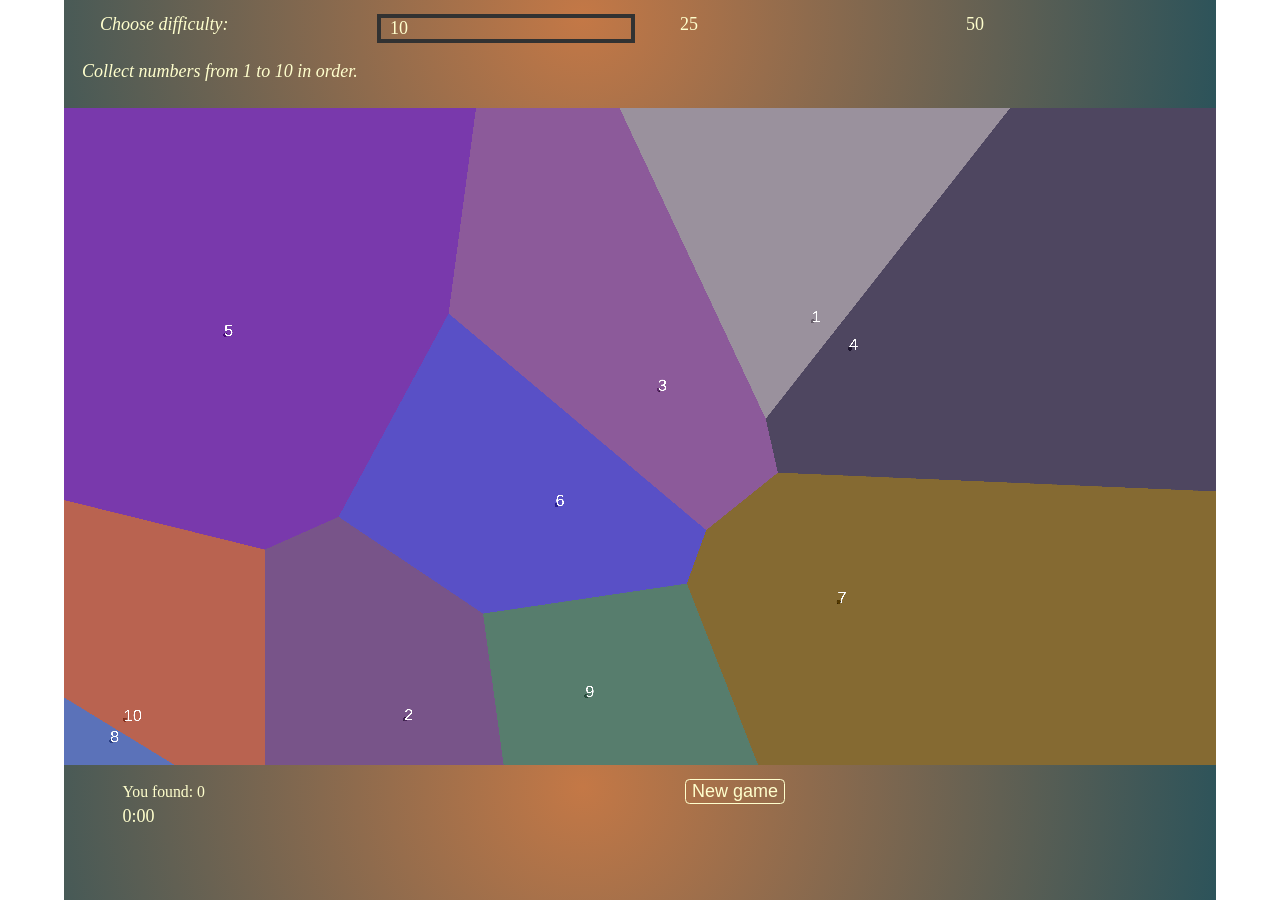
==== index.html @ ceb4eca8 "cleanup" ====
<!DOCTYPE>
<html oncontextmenu="return false">
<head>
    <meta charset="UTF-8">
    <!--<meta http-equiv="refresh" content="0.5" > -->
    <meta name="Description" CONTENT="Voronoi">
    <meta name="viewport" content="height=device-height, initial-scale=1, maximum-scale=1, user-scalable=no">

    <!--<script src="/sdk.js"></script>-->
    <title>Voronoi</title>

    <!--Path from the root, not from template folder, BC gets mover anyway-->
    <link href="general_functions/general_style_helper.css" rel="stylesheet" type="text/css">
    <link href="style.css" rel="stylesheet" type="text/css">
    <script src="general_functions/canvas_draw.js"></script>
    <script src="general_functions/data_tools.js"></script>
    <script src="general_functions/interface_helpers.js"></script>
    <script src="general_functions/math_handlers.js"></script>
    <script src="general_functions/mouse_handlers.js"></script>
    <script src="general_functions/style_helpers.js"></script>
    <script src="general_functions/text_helpers.js"></script>
    <script src="general_functions/YA.js"></script>
    <script src="Voronoi.js"></script>
    <script src="game_voronoi.js"></script>

</head>
<body id = "body" onresize="resize()">
<div style="position:fixed; background: radial-gradient(circle at 45% 16%, #c47846, #2c535a);"  id = "upper">

    <div class="tabs">
        <div id="pts_hint" class="tab"></div>
        <div class="tab" id="ten" style="border:0.5vmin solid #323232" onclick="makeTen()">10</div>
        <div class="tab" id="t25"  onclick="makeT25()">25</div>
        <div class="tab" id="t50" onclick="makeT50()">50</div>
    </div>
    <p id="hint" style="font-size:2vmin"></p>
</div>
<canvas style="position:fixed;" id="canvas">
</canvas>
<div style="position:fixed; background: radial-gradient(circle at 45% 16%, #c47846, #2c535a);"  id = "lower">

    <div class="tabs">
        <div class="tab">
            <p style="padding-left:0.5vmin; font-size:1.75vmin" id="progress"></p>
            <p style="padding-left:0.5vmin;" id="timer"></p>
        </div>
        <div class="tab"><button id="newGame" onclick = "newGame()"></button></div>
    </div>



</div>
<p id="lang" style="bottom:0px; left:95vmin; position:fixed; display:none;">Language</p>
</body>

</html>
---- general_functions/general_style_helper.css ----
body {
    -webkit-touch-callout: none; /* iOS Safari */
    -webkit-user-select: none; /* Safari */
    -khtml-user-select: none; /* Konqueror HTML */
    -moz-user-select: none; /* Old versions of Firefox */
    -ms-user-select: none; /* Internet Explorer/Edge */
    user-select: none;
    /* Non-prefixed version, currently
                                     supported by Chrome, Edge, Opera and Firefox */
}

#leaderboard {
    font-size: 2vmin;
    position: absolute;
    bottom: 0px;
    right: 0vw;
    background-color:rgba(255, 255, 255, 0.5);
    display: table;
    width:30vw;
    height:auto;
    text-align: justify;
}
---- style.css ----
button {
    color: rgba(255,255,205,255);
    background: none;
    border-radius: 0.5vmin;
    border: 0.01vmin solid #FFFFCD;
    font-size: 2vmin;
    margin-left: 1vmin;
    margin-right: 1vmin;
}


p {
    color: rgba(255,255,205,255);
    margin-left: 2vmin;
    font-size: 2vmin;
    margin-bottom: 0.5vmin;
    margin-top: 0.5vmin;
}

h1 {
    font-size: 3vmin;
}

div {
    display: block;
}

.tabs{
    display:flex;
    padding:1vmin;
    gap: 2vmin;
}

.tab {
    align-items: center;
    white-space: nowrap;
    width: fit-content;
    overflow: hidden;
    padding-left:1vmin;
    //padding-right:1vmin;
    //margin-right: 2vmin;
    flex:1;
    color: rgba(255,255,205,255);
    margin-left: 2vmin;
    font-size: 2vmin;
    margin-bottom: 0.5vmin;
    margin-top: 0.5vmin;

}
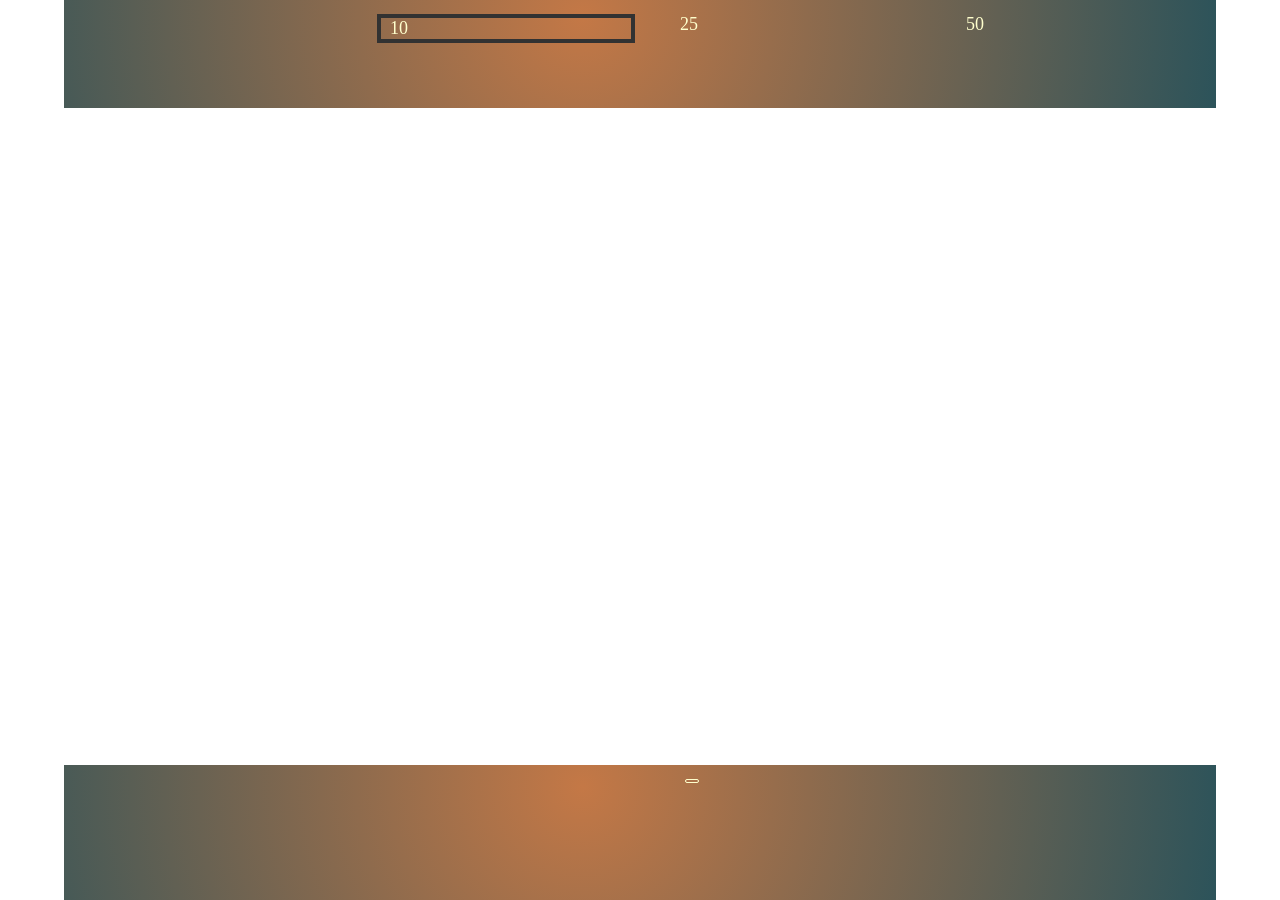
==== commit 0d282ae5: "static" ====
--- a/index.html
+++ b/index.html
@@ -6,7 +6,7 @@
     <meta name="Description" CONTENT="Voronoi">
     <meta name="viewport" content="height=device-height, initial-scale=1, maximum-scale=1, user-scalable=no">
 
-    <!--<script src="/sdk.js"></script>-->
+    <script src="/sdk.js"></script>
     <title>Voronoi</title>
 
     <!--Path from the root, not from template folder, BC gets mover anyway-->
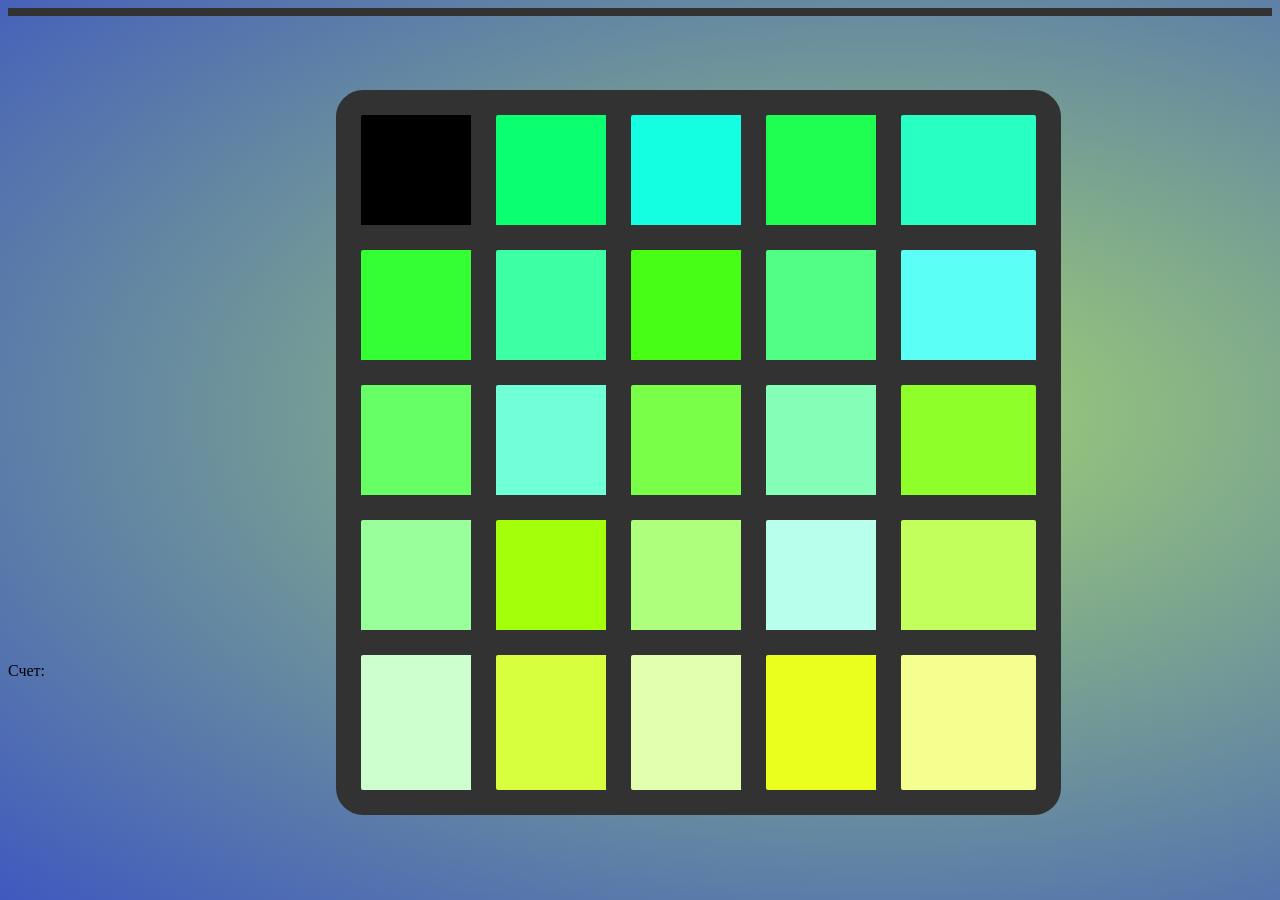
==== commit d70a905a: "init" ====
--- a/index.html
+++ b/index.html
@@ -3,16 +3,15 @@
 <head>
     <meta charset="UTF-8">
     <!--<meta http-equiv="refresh" content="0.5" > -->
-    <meta name="Description" CONTENT="Voronoi">
+    <meta name="Description" CONTENT="FlatRubik">
     <meta name="viewport" content="height=device-height, initial-scale=1, maximum-scale=1, user-scalable=no">
 
-    <script src="/sdk.js"></script>
-    <title>Voronoi</title>
+    <!--<script src="/sdk.js"></script>-->
+    <title>FlatRubik</title>
 
     <!--Path from the root, not from template folder, BC gets mover anyway-->
     <link href="general_functions/general_style_helper.css" rel="stylesheet" type="text/css">
     <link href="style.css" rel="stylesheet" type="text/css">
-    <script src="general_functions/canvas_draw.js"></script>
     <script src="general_functions/data_tools.js"></script>
     <script src="general_functions/interface_helpers.js"></script>
     <script src="general_functions/math_handlers.js"></script>
@@ -20,37 +19,25 @@
     <script src="general_functions/style_helpers.js"></script>
     <script src="general_functions/text_helpers.js"></script>
     <script src="general_functions/YA.js"></script>
-    <script src="Voronoi.js"></script>
-    <script src="game_voronoi.js"></script>
+    <script src="Tile.js"></script>
+    <script src="Field.js"></script>
+    <script src="Game.js"></script>
 
 </head>
-<body id = "body" onresize="resize()">
-<div style="position:fixed; background: radial-gradient(circle at 45% 16%, #c47846, #2c535a);"  id = "upper">
+<body style="background: radial-gradient(ellipse at 69% 46%, #a0d273, #3f59bf);">
 
     <div class="tabs">
-        <div id="pts_hint" class="tab"></div>
-        <div class="tab" id="ten" style="border:0.5vmin solid #323232" onclick="makeTen()">10</div>
-        <div class="tab" id="t25"  onclick="makeT25()">25</div>
-        <div class="tab" id="t50" onclick="makeT50()">50</div>
-    </div>
-    <p id="hint" style="font-size:2vmin"></p>
-</div>
-<canvas style="position:fixed;" id="canvas">
-</canvas>
-<div style="position:fixed; background: radial-gradient(circle at 45% 16%, #c47846, #2c535a);"  id = "lower">
-
-    <div class="tabs">
-        <div class="tab">
-            <p style="padding-left:0.5vmin; font-size:1.75vmin" id="progress"></p>
-            <p style="padding-left:0.5vmin;" id="timer"></p>
-        </div>
-        <div class="tab"><button id="newGame" onclick = "newGame()"></button></div>
+        <div class="tab" id="mandelbrot" style="border:0.5vmin solid #323232" onclick="activateMandelbrot()"></div>
+        <div class="tab" id="burning"  onclick="activateBurning()"></div>
+        <div class="tab" id="inverse" onclick="activateInverse()"></div>
     </div>
 
-
-
-</div>
-<p id="lang" style="bottom:0px; left:95vmin; position:fixed; display:none;">Language</p>
+        <div id="game" style="width:98vw; overflow: hidden; word-wrap: break-word;white-space:pre-wrap;" class="everything" ></div>
+    <div class="low">
+        <p class="lows" id="score">Счет:</p>
+        <p class="lows" id="newGame" style="text-align:center;" onclick="newGame()">New game</p>
+    </div>
+    <p id="lang" style="bottom:0px; left:95vw; position:fixed; display:none;">Language</p>
 </body>
 
 </html>
--- a/style.css
+++ b/style.css
@@ -1,49 +1,20 @@
-button {
-    color: rgba(255,255,205,255);
-    background: none;
-    border-radius: 0.5vmin;
-    border: 0.01vmin solid #FFFFCD;
-    font-size: 2vmin;
-    margin-left: 1vmin;
-    margin-right: 1vmin;
+.everything {
+    display: flex;
+    width: 100vw;
+    height: 70vmin;
+
 }
 
 
-p {
-    color: rgba(255,255,205,255);
-    margin-left: 2vmin;
-    font-size: 2vmin;
-    margin-bottom: 0.5vmin;
-    margin-top: 0.5vmin;
+.cell {
+    background-color: rgba(205,205,205,255);
+    color: rgba(50,50,50,255);
+    border-radius: 3vmin;
+    border: 2vw solid #323232;
+    position:absolute;
+    text-align: center;
+    display: flex;
+    justify-content: center;
+    align-items: center;
+    font-family: sans-serif;
 }
-
-h1 {
-    font-size: 3vmin;
-}
-
-div {
-    display: block;
-}
-
-.tabs{
-    display:flex;
-    padding:1vmin;
-    gap: 2vmin;
-}
-
-.tab {
-    align-items: center;
-    white-space: nowrap;
-    width: fit-content;
-    overflow: hidden;
-    padding-left:1vmin;
-    //padding-right:1vmin;
-    //margin-right: 2vmin;
-    flex:1;
-    color: rgba(255,255,205,255);
-    margin-left: 2vmin;
-    font-size: 2vmin;
-    margin-bottom: 0.5vmin;
-    margin-top: 0.5vmin;
-
-}
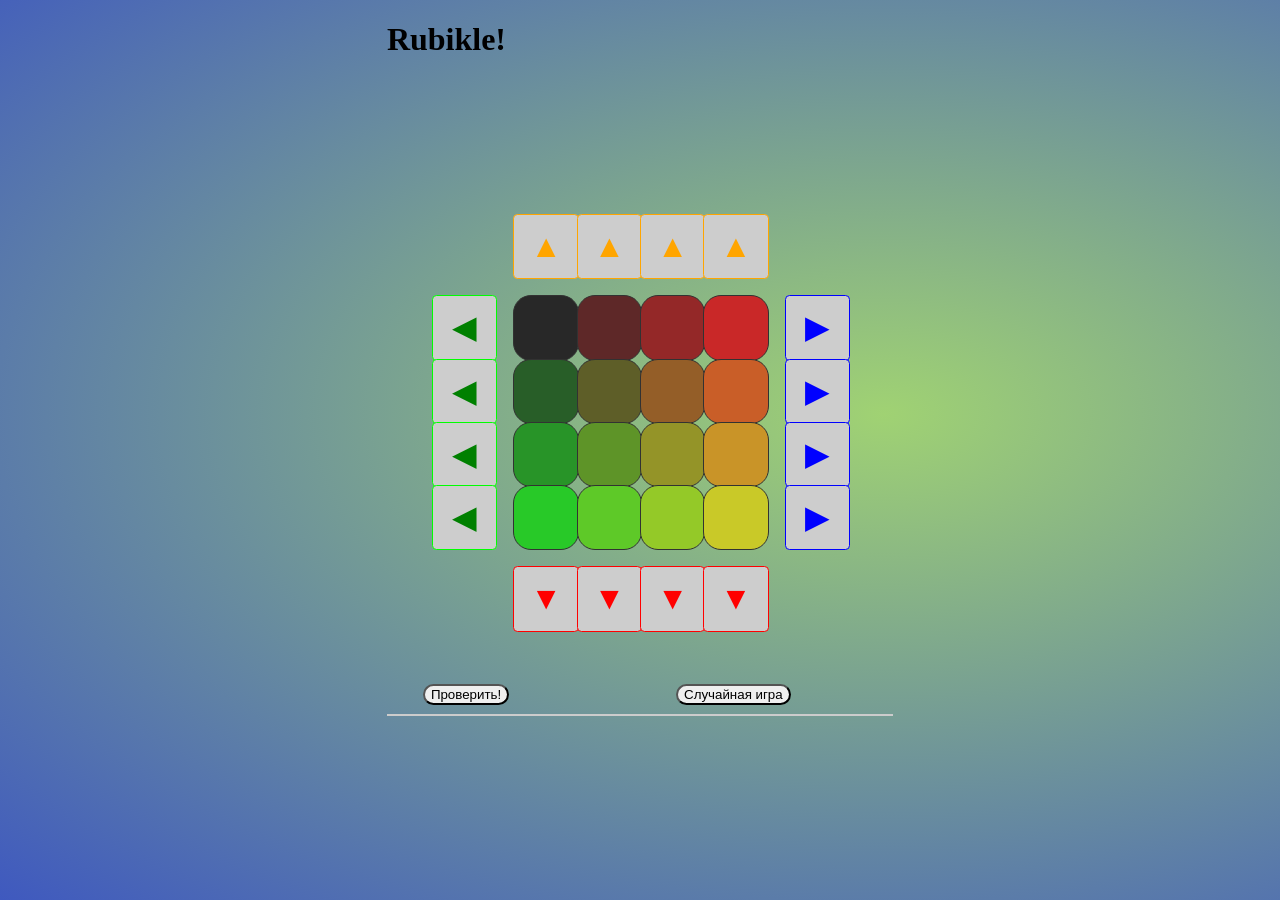
==== commit e1b61467: "draw field" ====
--- a/index.html
+++ b/index.html
@@ -24,20 +24,27 @@
     <script src="Game.js"></script>
 
 </head>
-<body style="background: radial-gradient(ellipse at 69% 46%, #a0d273, #3f59bf);">
+<body id = "body" style="background: radial-gradient(ellipse at 69% 46%, #a0d273, #3f59bf);">
+<div style="position:fixed;" id = "upper">
+    <h1 id="header" style="position:flexbox; top:0px;align-self: flex-start;">Rubikle!</h1>
+    <p id="man" style="position:flexbox;"></p>
 
+</div>
+<div style="position:fixed;" id="canvas">
+</div>
+
+<div style="position:fixed;" id = "lower">
     <div class="tabs">
-        <div class="tab" id="mandelbrot" style="border:0.5vmin solid #323232" onclick="activateMandelbrot()"></div>
-        <div class="tab" id="burning"  onclick="activateBurning()"></div>
-        <div class="tab" id="inverse" onclick="activateInverse()"></div>
-    </div>
+        <div class="tab"><button id="checkButton"  onclick="check()">Проверить!</button></div>
+        <div class="tab"><button id="changeButton"  onclick="changeGame()">Случайная игра</button></div></div>
+    <div id="res" style="display:none; position:flexbox;"><textarea rows="5" cols="50" id="results"></textarea>
+        </div>
 
-        <div id="game" style="width:98vw; overflow: hidden; word-wrap: break-word;white-space:pre-wrap;" class="everything" ></div>
-    <div class="low">
-        <p class="lows" id="score">Счет:</p>
-        <p class="lows" id="newGame" style="text-align:center;" onclick="newGame()">New game</p>
-    </div>
-    <p id="lang" style="bottom:0px; left:95vw; position:fixed; display:none;">Language</p>
+</div>
+
+<p id="lang" style="bottom:0px; left:95vw; position:fixed; display:none;">EN</p>
+
 </body>
 
+
 </html>
--- a/style.css
+++ b/style.css
@@ -18,3 +18,52 @@
     align-items: center;
     font-family: sans-serif;
 }
+
+.arrow {
+    background-color: rgba(205,205,205,255);
+    position:absolute;
+    text-align: center;
+    border-radius: 0.5vmin;
+    display: flex;
+    justify-content: center;
+    align-items: center;
+    font-family:"Work Sans";
+}
+
+button {
+    text-align: center;
+    border-radius: 3vmin;
+    display: flex;
+    justify-content: center;
+    align-items: center;
+    white-space: nowrap;
+    overflow: hidden;
+    text-overflow:ellipsis;
+    height: fit-content;
+
+}
+
+.tab {
+    text-align: center;
+    border-radius: 3vmin;
+    justify-content: center;
+    align-items: center;
+    white-space: nowrap;
+    overflow: hidden;
+    //width: 45%;
+    text-overflow:ellipsis;
+    height:fit-content;
+    padding-left:3vmin;
+    padding-right:3vmin;
+    margin-right: 2vmin;
+    font-size: 2vmin;
+    flex:1;
+
+}
+
+.tabs{
+    display:flex;
+    border-bottom:2px solid #ccc;
+    padding:1vmin;
+    gap: 2vmin;
+}
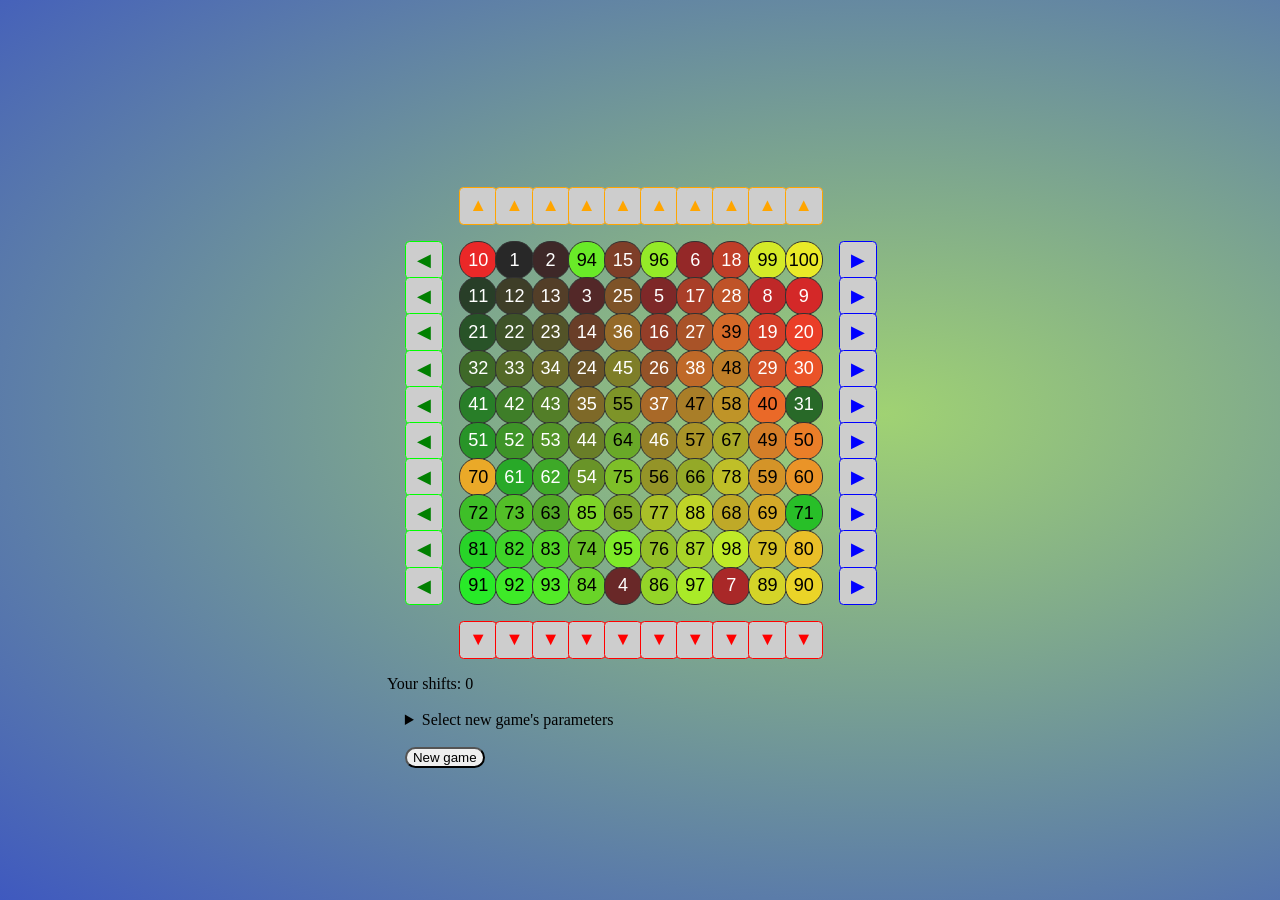
==== commit 159b995c: "game process" ====
--- a/index.html
+++ b/index.html
@@ -26,20 +26,38 @@
 </head>
 <body id = "body" style="background: radial-gradient(ellipse at 69% 46%, #a0d273, #3f59bf);">
 <div style="position:fixed;" id = "upper">
-    <h1 id="header" style="position:flexbox; top:0px;align-self: flex-start;">Rubikle!</h1>
-    <p id="man" style="position:flexbox;"></p>
+    <p id="hint" style="font-size:2vmin"></p>
 
 </div>
 <div style="position:fixed;" id="canvas">
 </div>
 
 <div style="position:fixed;" id = "lower">
+    <div id="progress"></div>
+    <details><summary>Выбрать параметры новой игры</summary>
     <div class="tabs">
-        <div class="tab"><button id="checkButton"  onclick="check()">Проверить!</button></div>
-        <div class="tab"><button id="changeButton"  onclick="changeGame()">Случайная игра</button></div></div>
-    <div id="res" style="display:none; position:flexbox;"><textarea rows="5" cols="50" id="results"></textarea>
-        </div>
+            <div class="tab dropdown-group">
+                <label class="dropdown-label" for="fieldSizeSelect"></label>
+                <select class="dropdown" id="fieldSizeSelect" onchange="setFieldSize()">
+                    <option value="5">5</option>
+                    <option selected value="10">10</option>
+                    <option value="15">15</option>
+                    <option value="20">20</option>
+                </select>
+            </div>
 
+            <div class="tab dropdown-group">
+                <label class="dropdown-label" for="shiftsNoSelect"></label>
+                <select class="dropdown" id="shiftsNoSelect" onchange="setMovesNo()">
+                    <option value="5">5</option>
+                    <option selected value="10">10</option>
+                    <option value="15">15</option>
+                    <option value="20">20</option>
+                </select>
+            </div>
+ </div>
+    </details>
+    <button id="changeButton" onclick="newGame()">Новая игра</button>
 </div>
 
 <p id="lang" style="bottom:0px; left:95vw; position:fixed; display:none;">EN</p>
--- a/style.css
+++ b/style.css
@@ -40,6 +40,8 @@
     overflow: hidden;
     text-overflow:ellipsis;
     height: fit-content;
+    margin-top:2vmin;
+    margin-left:2vmin;
 
 }
 
@@ -50,20 +52,26 @@
     align-items: center;
     white-space: nowrap;
     overflow: hidden;
-    //width: 45%;
+    width: fit-content;
     text-overflow:ellipsis;
     height:fit-content;
-    padding-left:3vmin;
-    padding-right:3vmin;
-    margin-right: 2vmin;
+    padding-left:1vmin;
+    padding-right:1vmin;
+    margin-right: 1vmin;
     font-size: 2vmin;
     flex:1;
 
 }
 
-.tabs{
+.tabs {
     display:flex;
     border-bottom:2px solid #ccc;
     padding:1vmin;
-    gap: 2vmin;
+    gap: 1vmin;
+    margin-top:2vmin;
+}
+
+details {
+    margin-top:2vmin;
+    margin-left:2vmin;
 }
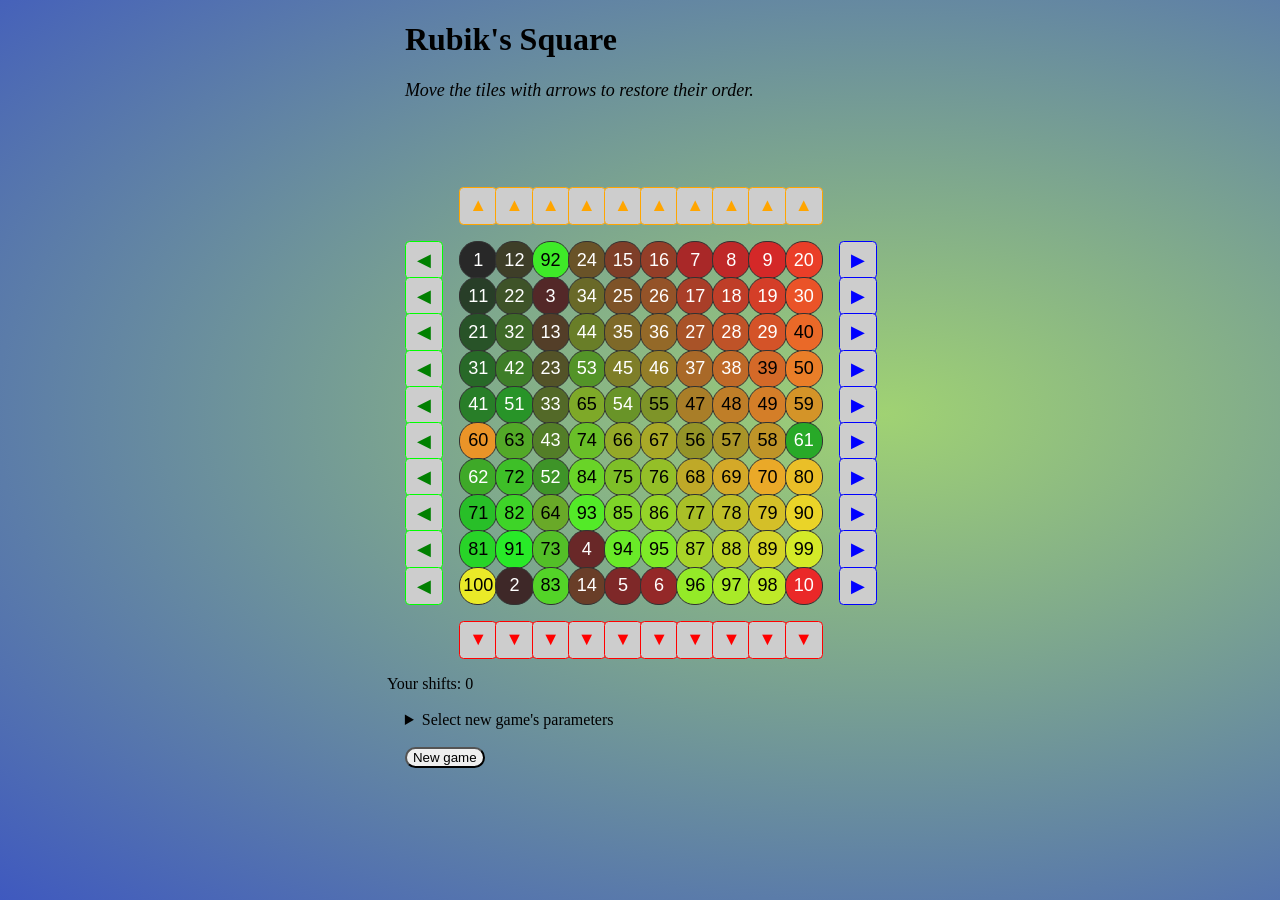
==== commit 4b397e09: "game process" ====
--- a/index.html
+++ b/index.html
@@ -26,7 +26,8 @@
 </head>
 <body id = "body" style="background: radial-gradient(ellipse at 69% 46%, #a0d273, #3f59bf);">
 <div style="position:fixed;" id = "upper">
-    <p id="hint" style="font-size:2vmin"></p>
+    <h1 id="header"  style="margin-left:2vmin"></h1>
+    <div id="hint" style="font-size:2vmin; margin-left:2vmin"></div>
 
 </div>
 <div style="position:fixed;" id="canvas">
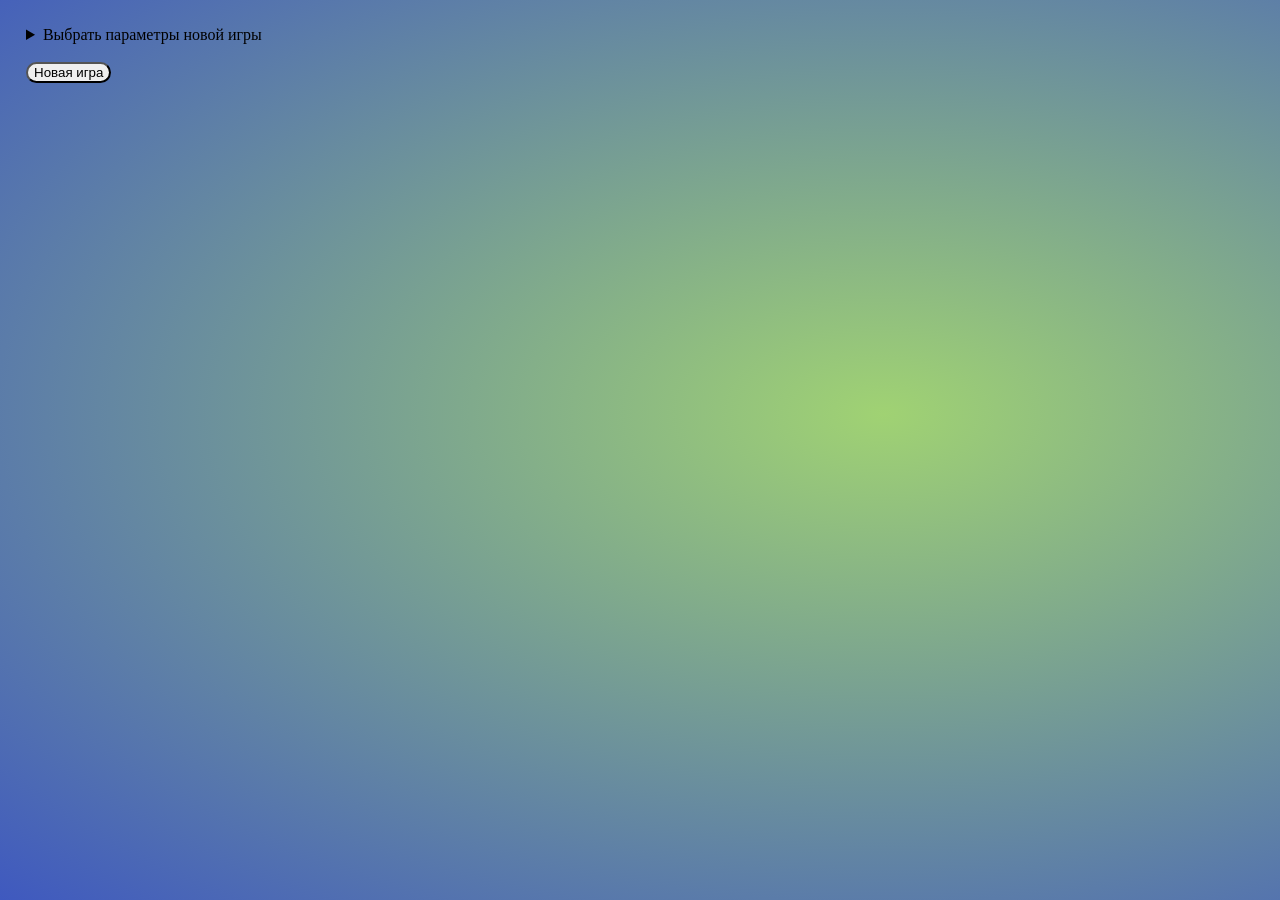
==== commit b6f1f79b: "ya" ====
--- a/index.html
+++ b/index.html
@@ -6,7 +6,7 @@
     <meta name="Description" CONTENT="FlatRubik">
     <meta name="viewport" content="height=device-height, initial-scale=1, maximum-scale=1, user-scalable=no">
 
-    <!--<script src="/sdk.js"></script>-->
+    <script src="/sdk.js"></script>
     <title>FlatRubik</title>
 
     <!--Path from the root, not from template folder, BC gets mover anyway-->
@@ -27,7 +27,7 @@
 <body id = "body" style="background: radial-gradient(ellipse at 69% 46%, #a0d273, #3f59bf);">
 <div style="position:fixed;" id = "upper">
     <h1 id="header"  style="margin-left:2vmin"></h1>
-    <div id="hint" style="font-size:2vmin; margin-left:2vmin"></div>
+    <div id="hint" style="font-size:2vmin;margin-left:2vmin"></div>
 
 </div>
 <div style="position:fixed;" id="canvas">
--- a/style.css
+++ b/style.css
@@ -58,7 +58,7 @@
     padding-left:1vmin;
     padding-right:1vmin;
     margin-right: 1vmin;
-    font-size: 2vmin;
+    font-size: 1.5vmin;
     flex:1;
 
 }
@@ -74,4 +74,8 @@
 details {
     margin-top:2vmin;
     margin-left:2vmin;
+}
+
+h1 {
+    font-size:2vmin;
 }
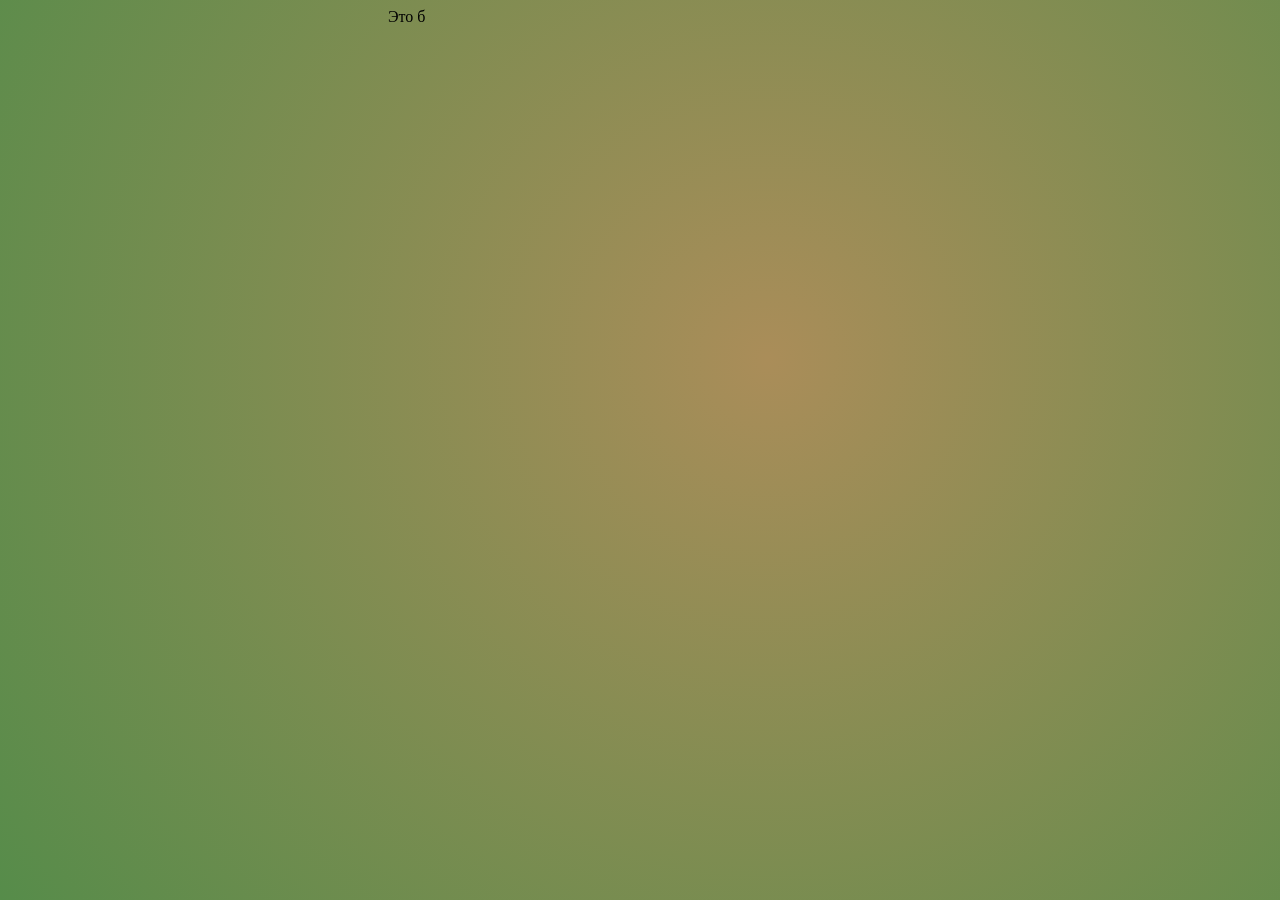
==== commit a944300d: "init" ====
--- a/index.html
+++ b/index.html
@@ -1,13 +1,14 @@
 <!DOCTYPE>
-<html oncontextmenu="return false">
+<!--<html oncontextmenu="return false">-->
+<html>
 <head>
     <meta charset="UTF-8">
     <!--<meta http-equiv="refresh" content="0.5" > -->
-    <meta name="Description" CONTENT="FlatRubik">
+    <meta name="Description" CONTENT="Proofreader Simulator">
     <meta name="viewport" content="height=device-height, initial-scale=1, maximum-scale=1, user-scalable=no">
 
-    <script src="/sdk.js"></script>
-    <title>FlatRubik</title>
+    <!--<script src="/sdk.js"></script>-->
+    <title>Proofreader Simulator</title>
 
     <!--Path from the root, not from template folder, BC gets mover anyway-->
     <link href="general_functions/general_style_helper.css" rel="stylesheet" type="text/css">
@@ -19,24 +20,25 @@
     <script src="general_functions/style_helpers.js"></script>
     <script src="general_functions/text_helpers.js"></script>
     <script src="general_functions/YA.js"></script>
-    <script src="Tile.js"></script>
-    <script src="Field.js"></script>
+    <script src="Levels.js"></script>
+    <script src="Text.js"></script>
     <script src="Game.js"></script>
 
 </head>
-<body id = "body" style="background: radial-gradient(ellipse at 69% 46%, #a0d273, #3f59bf);">
+<body id = "body" style="background: radial-gradient(circle at 60% 40%, #aa8d59, #568c4a);">
 <div style="position:fixed;" id = "upper">
     <h1 id="header"  style="margin-left:2vmin"></h1>
     <div id="hint" style="font-size:2vmin;margin-left:2vmin"></div>
 
 </div>
-<div style="position:fixed;" id="canvas">
+<div style="position:fixed;" class="game" id="canvas">
+    <!--<textarea rows="25" cols="40" id="text" readonly></textarea>-->
 </div>
 
 <div style="position:fixed;" id = "lower">
-    <div id="progress"></div>
+   <!-- <div id="progress"></div>
     <details><summary>Выбрать параметры новой игры</summary>
-    <div class="tabs">
+        <div class="tabs">
             <div class="tab dropdown-group">
                 <label class="dropdown-label" for="fieldSizeSelect"></label>
                 <select class="dropdown" id="fieldSizeSelect" onchange="setFieldSize()">
@@ -56,12 +58,12 @@
                     <option value="20">20</option>
                 </select>
             </div>
- </div>
+        </div>
     </details>
-    <button id="changeButton" onclick="newGame()">Новая игра</button>
+    <button id="changeButton" onclick="newGame()">Новая игра</button>-->
 </div>
 
-<p id="lang" style="bottom:0px; left:95vw; position:fixed; display:none;">EN</p>
+<p id="lang" style="bottom:0; left:95vw; position:fixed; display:none;">EN</p>
 
 </body>
 
--- a/style.css
+++ b/style.css
@@ -6,29 +6,6 @@
 }
 
 
-.cell {
-    background-color: rgba(205,205,205,255);
-    color: rgba(50,50,50,255);
-    border-radius: 3vmin;
-    border: 2vw solid #323232;
-    position:absolute;
-    text-align: center;
-    display: flex;
-    justify-content: center;
-    align-items: center;
-    font-family: sans-serif;
-}
-
-.arrow {
-    background-color: rgba(205,205,205,255);
-    position:absolute;
-    text-align: center;
-    border-radius: 0.5vmin;
-    display: flex;
-    justify-content: center;
-    align-items: center;
-    font-family:"Work Sans";
-}
 
 button {
     text-align: center;
@@ -43,6 +20,10 @@
     margin-top:2vmin;
     margin-left:2vmin;
 
+}
+
+.game {
+    white-space: pre-wrap;
 }
 
 .tab {
